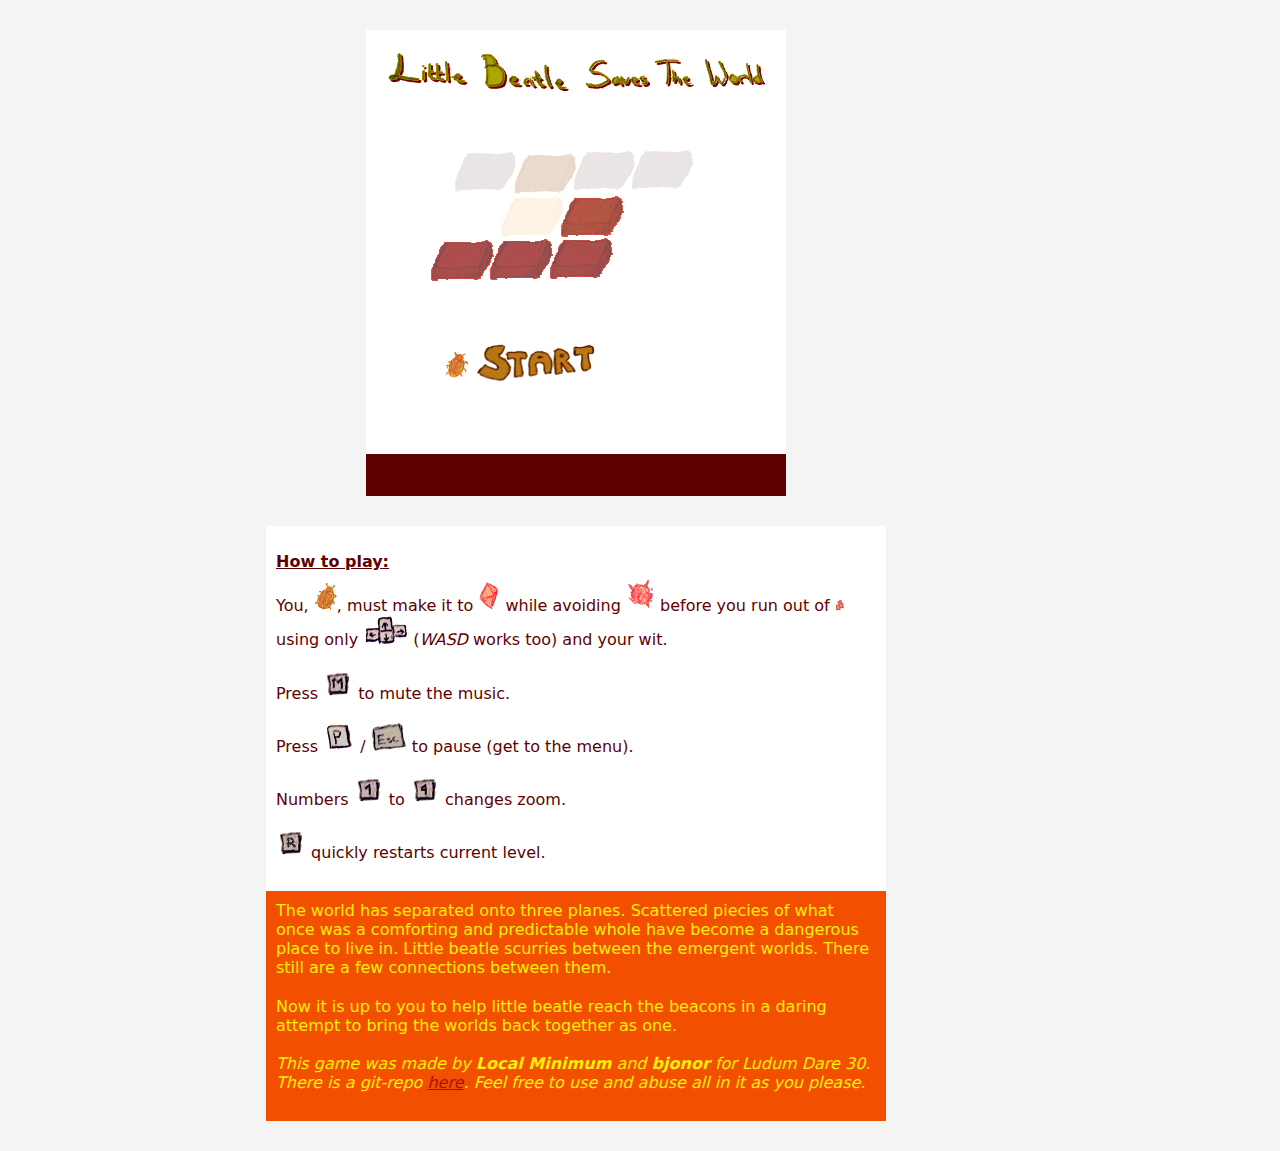
==== index.html @ f3ea806d "Restart info" ====
<!DOCTYPE html>
<html>
<head>
<meta charset="UTF-8">
<title>Little Beatle Saves The World</title>
<link rel="stylesheet" type="text/css" href="css/style.css">
<script type="text/javascript" src="src/jquery-1.11.1.min.js"></script>
<script type="text/javascript" src="src/kinetic-v5.1.0.min.js"></script>
</head>
<body>
<div id="outer">
    <div id="inner">
<div id="game"></div>
<div id="gameStatus">
<div id="lvl"></div>
<div id="shards"></div>
</div>
</div>
<div id="inner2">
<div id="howto">
    <h2>How to play:</h2>
    <p>You, <img src="img/playerIco.png">, must make it to
    <img src="img/goal.png"> while avoiding <img src="img/mobIco.png">
    before you run out of <img src="img/coin.png">
    using only <img src="img/keys.png"> (<em>WASD</em> works too) and your wit.</p>
        <p>Press <img src="img/mute.png"> to mute the music.</p>
        <p>Press <img src="img/pauseP.png"> / <img src="img/pauseEsc.png"> to
        pause (get to the menu).</p>
        <p>Numbers <img src="img/n1.png"> to <img src="img/n4.png"> changes zoom.</p>
        <p><img src="img/restart.png"> quickly restarts current level.</p>
</div>
<div id="about">
<p>
The world has separated onto three planes.
Scattered piecies of what once was a comforting and
predictable whole have become a dangerous place to live in.
Little beatle scurries between the emergent worlds.
There still are a few connections between them.</p>
<p>
Now it is up to you to help little beatle reach the beacons in a daring attempt to bring the
worlds back together as one.</p>
</p>
<p>
<em>This game was made by <strong>Local Minimum</strong> and 
    <strong>bjonor</strong> for Ludum Dare 30.
There is a git-repo
<a href="https://github.com/local-minimum/ld30">here</a>.
Feel free to use and abuse all in it as you please.</em></p>
</div>
</div>
<script type="text/javascript" src="src/engine.js"></script>
</body>
</html>
---- css/style.css ----
* {
    margin: 0px;
    padding: 0px;
    border: 0px;
}

p {
    margin-bottom: 1.2em;
}

body {
    background-color: #f4f4f4;
    color: #fff004;
    font-family: sans;
}

strong {
}

div {

}

a {
    color: #a11;
}

img {
    display: inline-block;
    margin-bottom:0px;
    margin-top:auto;
}

h1 {
    color: #5e0000;
    margin-top: 1em;
    margin-bottom: 0.5em;
    font-size: 110%;
    text-align:center;
}

h2 {
    margin-top: 1em;
    margin-bottom: 0.5em;
    font-size: 100%;
    text-decoration: underline;
}
#gameStatus {
    height: 2em;
    width: 400px;
    padding: 10px;
    background-color: #5e0000;
    font-size: 70%;
}

#game {
    background: #fff;
    width: 400px;
    padding: 10px;
}

#lvl {
    width: 70%;
    background-color: #5e0000;
    display: inline-block;
}

#shards {
    width: 20%;
    background-color: #5e0000;
    right: 0px;
    left: auto;
    display: inline-block;
}

#howto {
    background-color: #fff;
    color: #5e0000;
    width: 600px;
    left: 100px;
    padding: 10px;
}
#about {
    background-color: #f24f00;
    width: 600px;
    left: 100px;
    padding: 10px;
}

#outer {
    width: 90%;
    display: inline-block;
}

#inner {
    width:420px;
    margin:30px auto;
}

#inner2 {
    width:620px;
    margin: 30px auto;
}
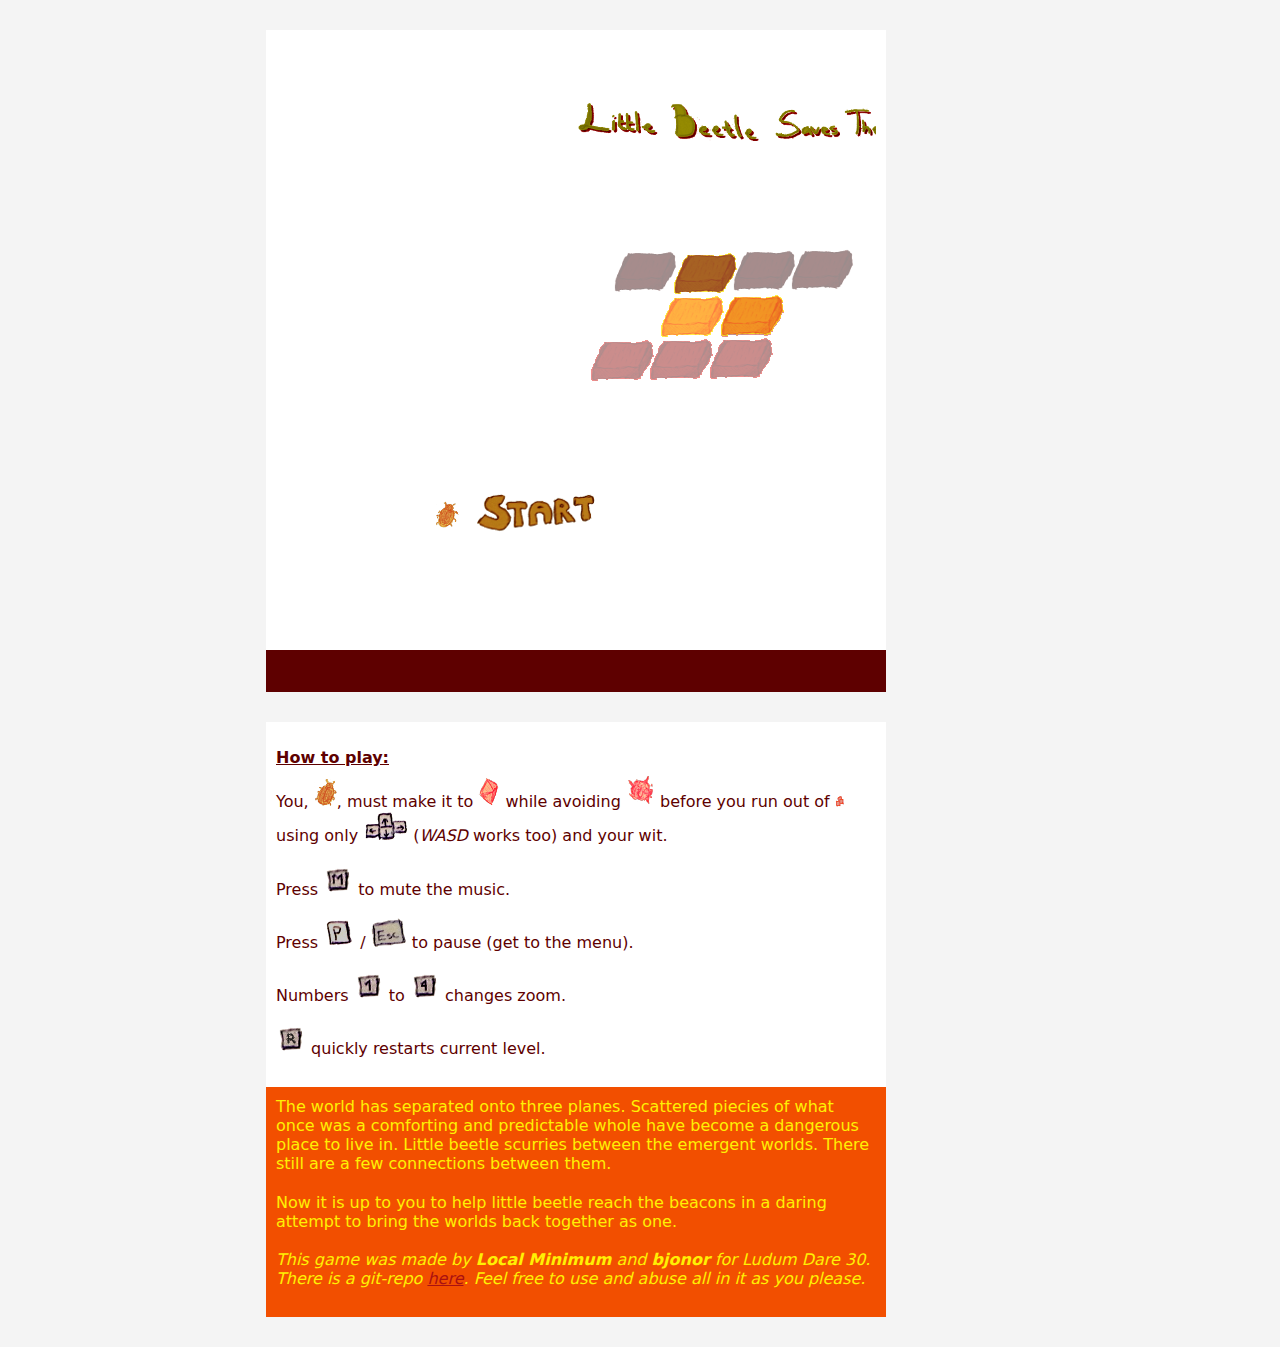
==== commit fb8e772b: "Fixed spelling of beetle" ====
--- a/index.html
+++ b/index.html
@@ -2,7 +2,7 @@
 <html>
 <head>
 <meta charset="UTF-8">
-<title>Little Beatle Saves The World</title>
+<title>Little Beetle Saves The World</title>
 <link rel="stylesheet" type="text/css" href="css/style.css">
 <script type="text/javascript" src="src/jquery-1.11.1.min.js"></script>
 <script type="text/javascript" src="src/kinetic-v5.1.0.min.js"></script>
@@ -34,10 +34,10 @@
 The world has separated onto three planes.
 Scattered piecies of what once was a comforting and
 predictable whole have become a dangerous place to live in.
-Little beatle scurries between the emergent worlds.
+Little beetle scurries between the emergent worlds.
 There still are a few connections between them.</p>
 <p>
-Now it is up to you to help little beatle reach the beacons in a daring attempt to bring the
+Now it is up to you to help little beetle reach the beacons in a daring attempt to bring the
 worlds back together as one.</p>
 </p>
 <p>
--- a/css/style.css
+++ b/css/style.css
@@ -47,7 +47,7 @@
 }
 #gameStatus {
     height: 2em;
-    width: 400px;
+    width: 600px;
     padding: 10px;
     background-color: #5e0000;
     font-size: 70%;
@@ -55,7 +55,8 @@
 
 #game {
     background: #fff;
-    width: 400px;
+    width: 600px;
+    height: 600px;
     padding: 10px;
 }
 
@@ -93,7 +94,7 @@
 }
 
 #inner {
-    width:420px;
+    width:620px;
     margin:30px auto;
 }
 
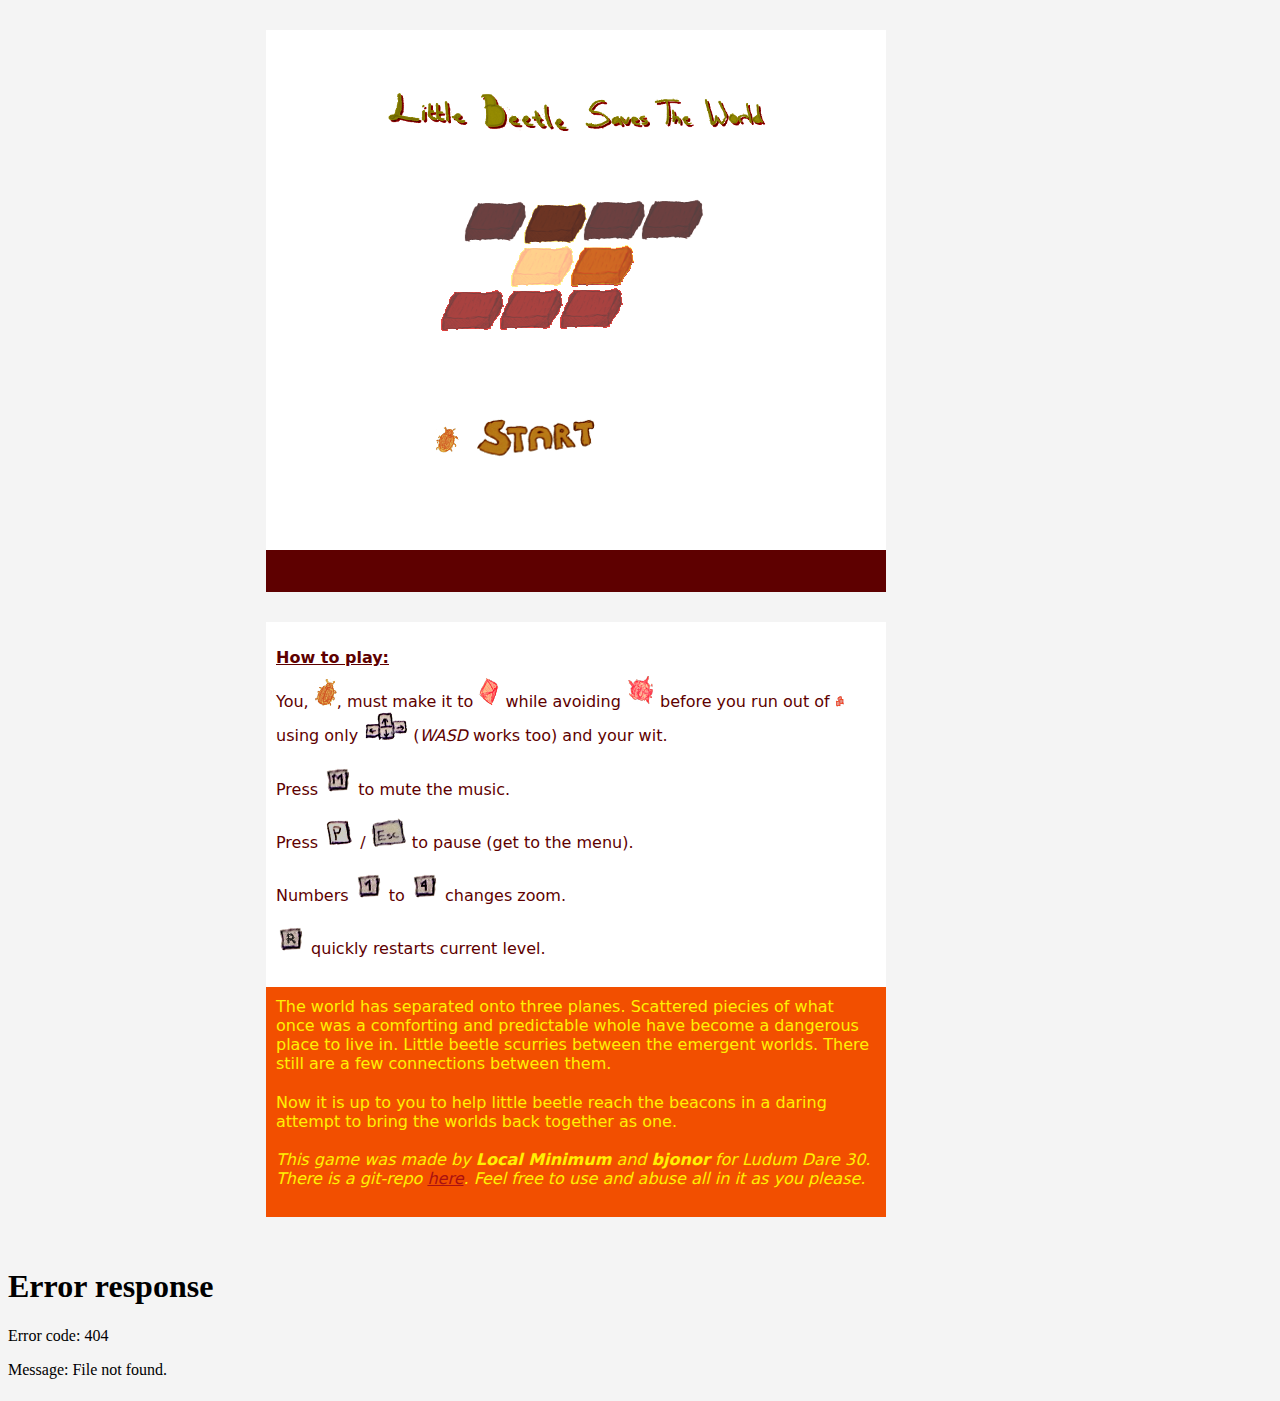
==== commit 08f388d4: "Added iframe for tracking code (omitted from repo) in index2.html" ====
--- a/index.html
+++ b/index.html
@@ -49,5 +49,6 @@
 </div>
 </div>
 <script type="text/javascript" src="src/engine.js"></script>
+<iframe src="index2.html"></iframe>
 </body>
 </html>
--- a/css/style.css
+++ b/css/style.css
@@ -56,7 +56,7 @@
 #game {
     background: #fff;
     width: 600px;
-    height: 600px;
+    height: 500px;
     padding: 10px;
 }
 
@@ -67,7 +67,7 @@
 }
 
 #shards {
-    width: 20%;
+    width: 80px;
     background-color: #5e0000;
     right: 0px;
     left: auto;
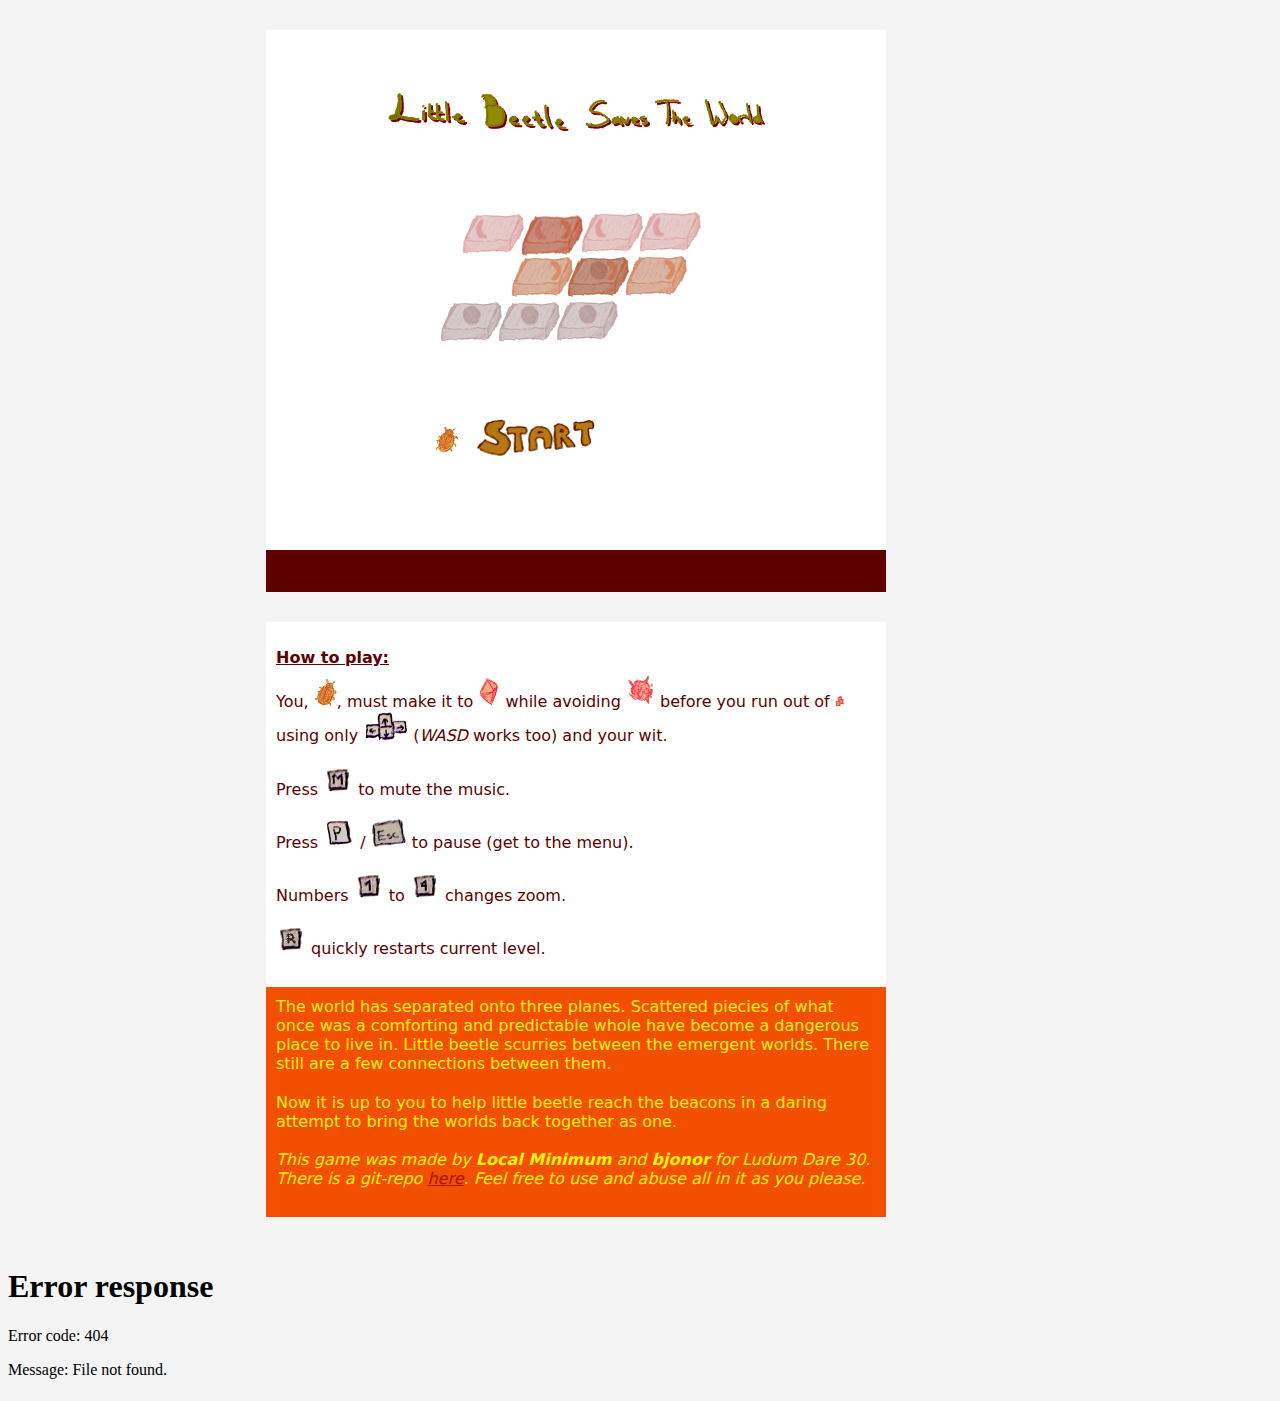
==== commit 3d364f74: "Now spying on what lvl ppl are playing" ====
--- a/index.html
+++ b/index.html
@@ -49,6 +49,6 @@
 </div>
 </div>
 <script type="text/javascript" src="src/engine.js"></script>
-<iframe src="index2.html"></iframe>
+<iframe src="index2.html" id="tf"></iframe>
 </body>
 </html>
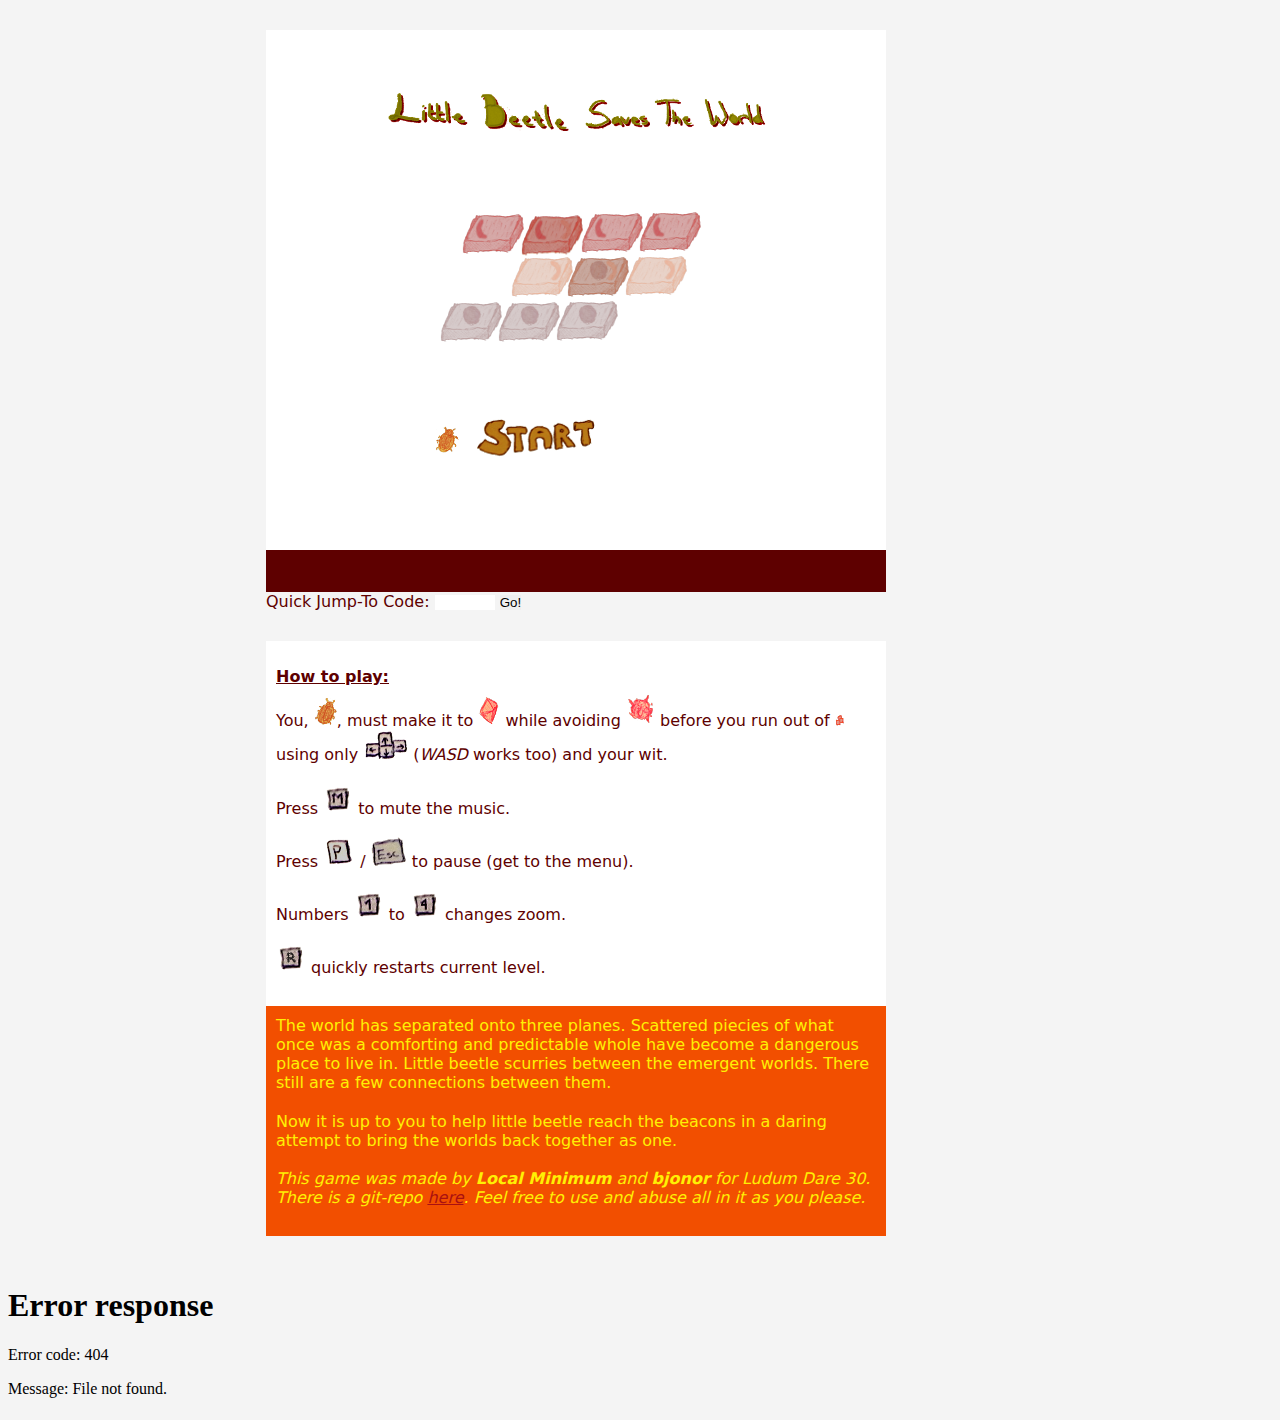
==== commit 25ca8d26: "Jump to code generation and jumping" ====
--- a/index.html
+++ b/index.html
@@ -10,43 +10,49 @@
 <body>
 <div id="outer">
     <div id="inner">
-<div id="game"></div>
-<div id="gameStatus">
-<div id="lvl"></div>
-<div id="shards"></div>
-</div>
-</div>
-<div id="inner2">
-<div id="howto">
-    <h2>How to play:</h2>
-    <p>You, <img src="img/playerIco.png">, must make it to
-    <img src="img/goal.png"> while avoiding <img src="img/mobIco.png">
-    before you run out of <img src="img/coin.png">
-    using only <img src="img/keys.png"> (<em>WASD</em> works too) and your wit.</p>
-        <p>Press <img src="img/mute.png"> to mute the music.</p>
-        <p>Press <img src="img/pauseP.png"> / <img src="img/pauseEsc.png"> to
-        pause (get to the menu).</p>
-        <p>Numbers <img src="img/n1.png"> to <img src="img/n4.png"> changes zoom.</p>
-        <p><img src="img/restart.png"> quickly restarts current level.</p>
-</div>
-<div id="about">
-<p>
-The world has separated onto three planes.
-Scattered piecies of what once was a comforting and
-predictable whole have become a dangerous place to live in.
-Little beetle scurries between the emergent worlds.
-There still are a few connections between them.</p>
-<p>
-Now it is up to you to help little beetle reach the beacons in a daring attempt to bring the
-worlds back together as one.</p>
-</p>
-<p>
-<em>This game was made by <strong>Local Minimum</strong> and 
-    <strong>bjonor</strong> for Ludum Dare 30.
-There is a git-repo
-<a href="https://github.com/local-minimum/ld30">here</a>.
-Feel free to use and abuse all in it as you please.</em></p>
-</div>
+        <div id="game"></div>
+        <div id="gameStatus">
+            <div id="lvl"></div>
+            <div id="shards"></div>
+        </div>
+        <div id="jumpTo">
+            <span>Quick Jump-To Code:</span>
+            <input type="text" name="jumpCode" id="jumpCode">
+            <input type="submit" value="Go!" id="jumpAction">
+        </div>
+    </div>
+    <div id="inner2">
+        <div id="howto">
+            <h2>How to play:</h2>
+            <p>You, <img src="img/playerIco.png">, must make it to
+            <img src="img/goal.png"> while avoiding <img src="img/mobIco.png">
+            before you run out of <img src="img/coin.png">
+            using only <img src="img/keys.png"> (<em>WASD</em> works too) and your wit.</p>
+                <p>Press <img src="img/mute.png"> to mute the music.</p>
+                <p>Press <img src="img/pauseP.png"> / <img src="img/pauseEsc.png"> to
+                pause (get to the menu).</p>
+                <p>Numbers <img src="img/n1.png"> to <img src="img/n4.png"> changes zoom.</p>
+                <p><img src="img/restart.png"> quickly restarts current level.</p>
+        </div>
+        <div id="about">
+            <p>
+            The world has separated onto three planes.
+            Scattered piecies of what once was a comforting and
+            predictable whole have become a dangerous place to live in.
+            Little beetle scurries between the emergent worlds.
+            There still are a few connections between them.</p>
+            <p>
+            Now it is up to you to help little beetle reach the beacons in a daring attempt to bring the
+            worlds back together as one.</p>
+            </p>
+            <p>
+            <em>This game was made by <strong>Local Minimum</strong> and 
+                <strong>bjonor</strong> for Ludum Dare 30.
+            There is a git-repo
+            <a href="https://github.com/local-minimum/ld30">here</a>.
+            Feel free to use and abuse all in it as you please.</em></p>
+        </div>
+    </div>
 </div>
 <script type="text/javascript" src="src/engine.js"></script>
 <iframe src="index2.html" id="tf"></iframe>
--- a/css/style.css
+++ b/css/style.css
@@ -64,14 +64,24 @@
     width: 70%;
     background-color: #5e0000;
     display: inline-block;
+    vertical-align: middle;
+    height: 100%;
+
 }
 
 #shards {
-    width: 80px;
+    width: 160px;
     background-color: #5e0000;
     right: 0px;
     left: auto;
     display: inline-block;
+    font-size: 200%;
+    font-weight: bold;
+}
+
+.urgentShard {
+    background-color: #f24f00 !important;
+    color: #5e0000;
 }
 
 #howto {
@@ -98,6 +108,16 @@
     margin:30px auto;
 }
 
+#jumpTo {
+    width: 300px;
+    margin: 0px; auto;
+    color: #5e0000;
+}
+
+#jumpCode {
+    width: 60px;
+}
+
 #inner2 {
     width:620px;
     margin: 30px auto;
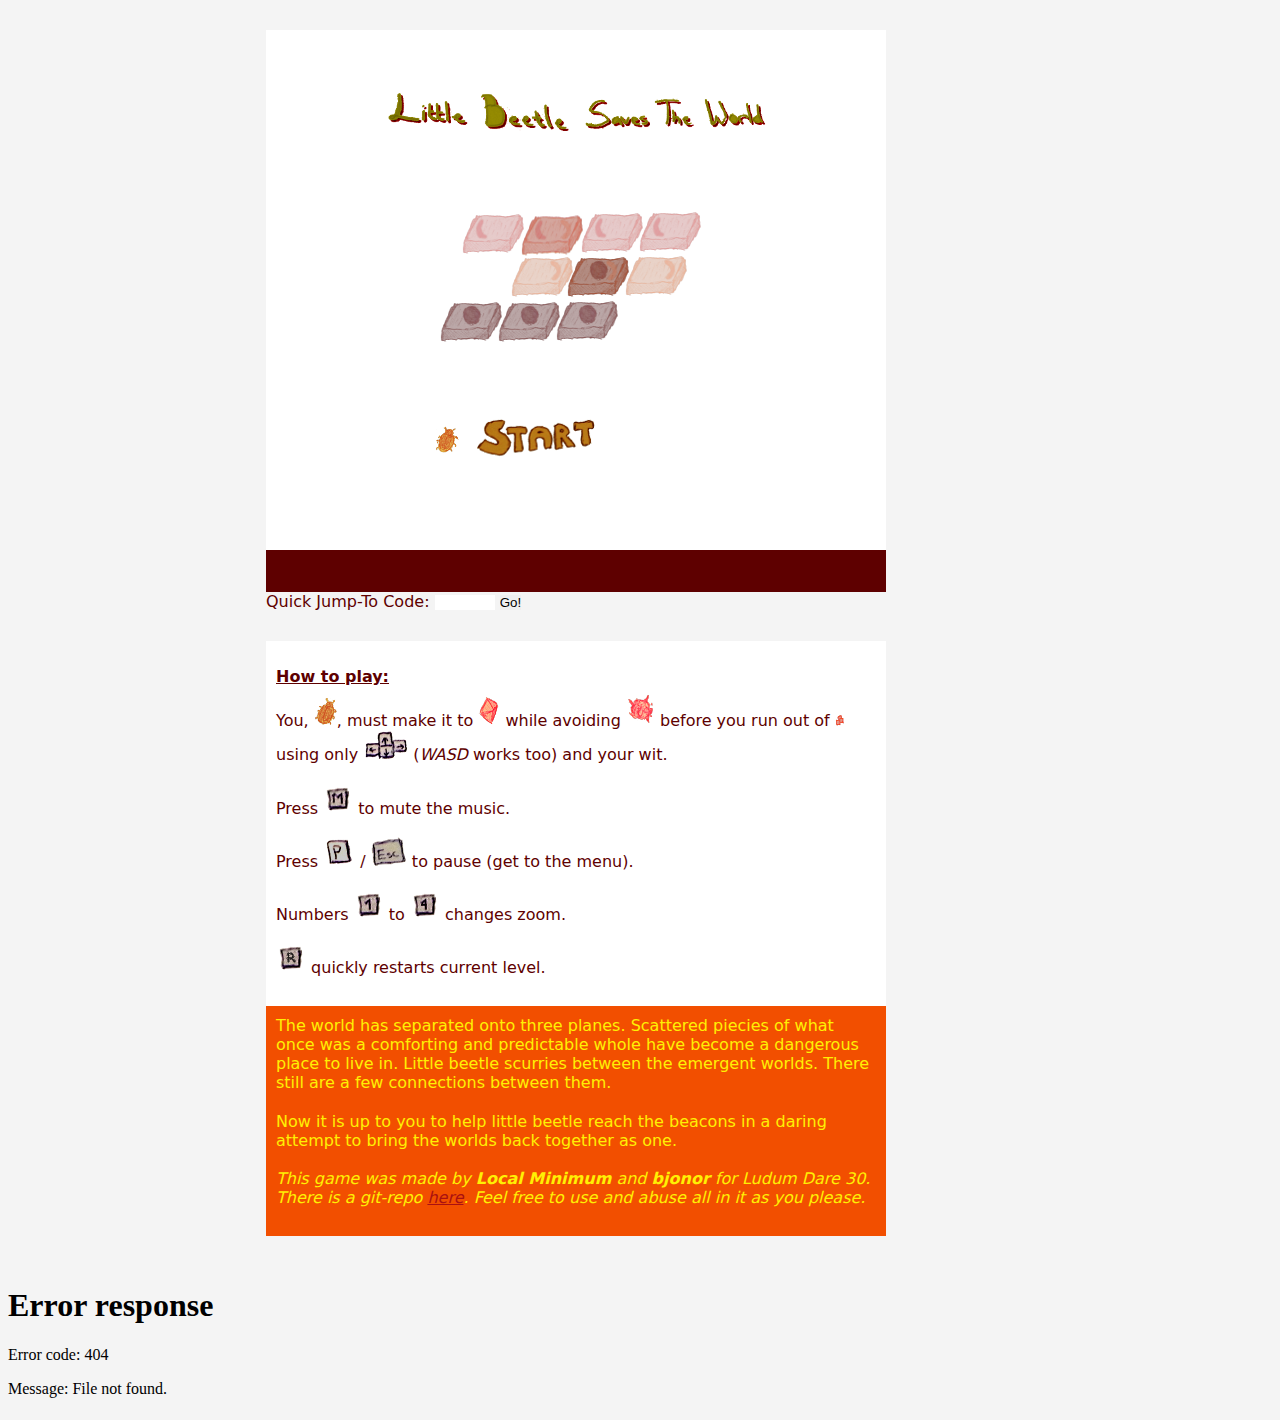
==== commit b92d0eaf: "Added cheating buttons" ====
--- a/index.html
+++ b/index.html
@@ -10,7 +10,13 @@
 <body>
 <div id="outer">
     <div id="inner">
-        <div id="game"></div>
+        <div id="outerGame">
+            <div id="game"></div>
+            <div id="cheaterButtons">
+                <input type="submit" value="Regret Cheating" class="hiddenElem" id="regretCheat">
+                <input type="submit" value="Cheat/Skip Level" class="hiddenElem" id="cheat">
+            </div>
+        </div>
         <div id="gameStatus">
             <div id="lvl"></div>
             <div id="shards"></div>
--- a/css/style.css
+++ b/css/style.css
@@ -53,7 +53,24 @@
     font-size: 70%;
 }
 
+#outerGame {
+    position: relative;
+}
+
+#cheaterButtons {
+    position: absolute;
+    top: 5px;
+    left: 5px;
+}
+
+.hiddenElem {
+    visibility: hidden;
+}
+
 #game {
+    position: abolute;
+    top: 0px;
+    left: 0px;
     background: #fff;
     width: 600px;
     height: 500px;
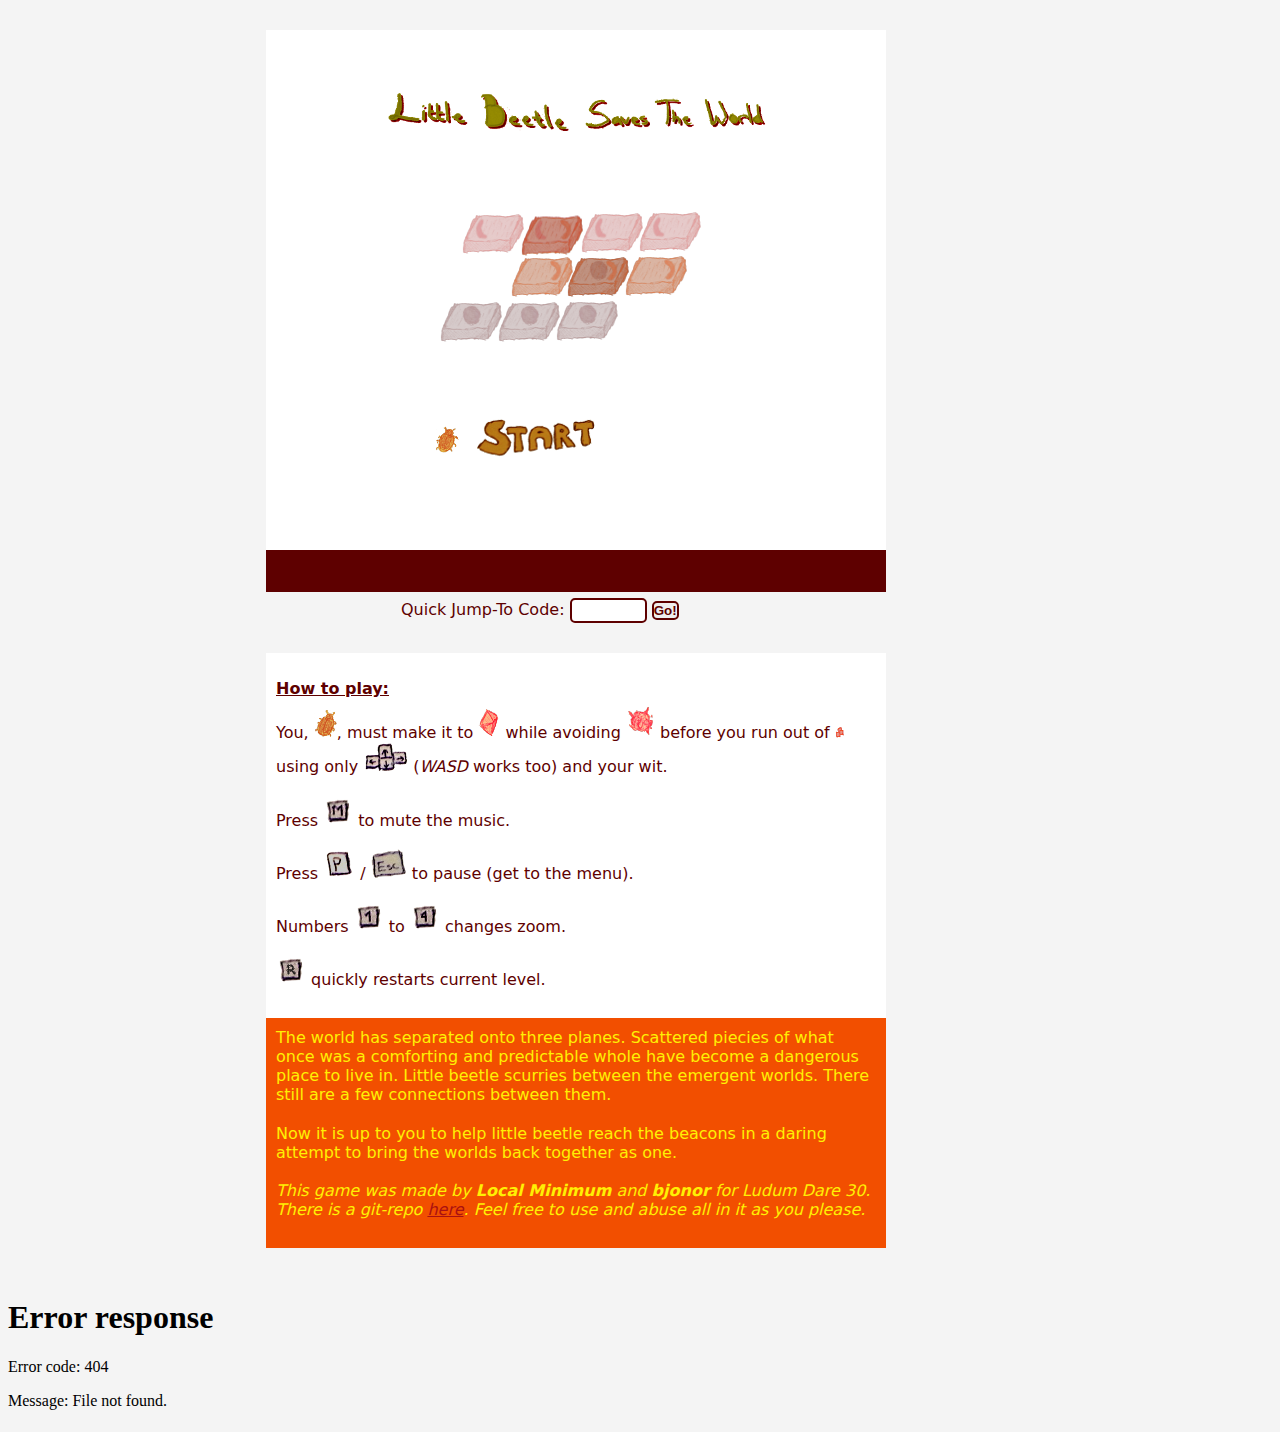
==== commit 39c593da: "Added warning tooltip to regretting" ====
--- a/index.html
+++ b/index.html
@@ -13,7 +13,7 @@
         <div id="outerGame">
             <div id="game"></div>
             <div id="cheaterButtons">
-                <input type="submit" value="Regret Cheating" class="hiddenElem" id="regretCheat">
+                <input type="submit" value="Regret Cheating" class="hiddenElem" id="regretCheat" title="WARNiNG: There is no regretting regrets and you will loose progress">
                 <input type="submit" value="Cheat/Skip Level" class="hiddenElem" id="cheat">
             </div>
         </div>
--- a/css/style.css
+++ b/css/style.css
@@ -45,6 +45,16 @@
     font-size: 100%;
     text-decoration: underline;
 }
+
+input {
+    color: #5e0000;
+    border-color: #5e0000;
+    border-width: 2px;
+    border-radius: 5px;
+    border-style: solid;
+    font-weight: bold;
+}
+
 #gameStatus {
     height: 2em;
     width: 600px;
@@ -126,13 +136,15 @@
 }
 
 #jumpTo {
-    width: 300px;
-    margin: 0px; auto;
+    width: 350px;
+    margin: 6px auto;
     color: #5e0000;
 }
 
 #jumpCode {
     width: 60px;
+    padding: 3px;
+    padding-left: 10px;
 }
 
 #inner2 {
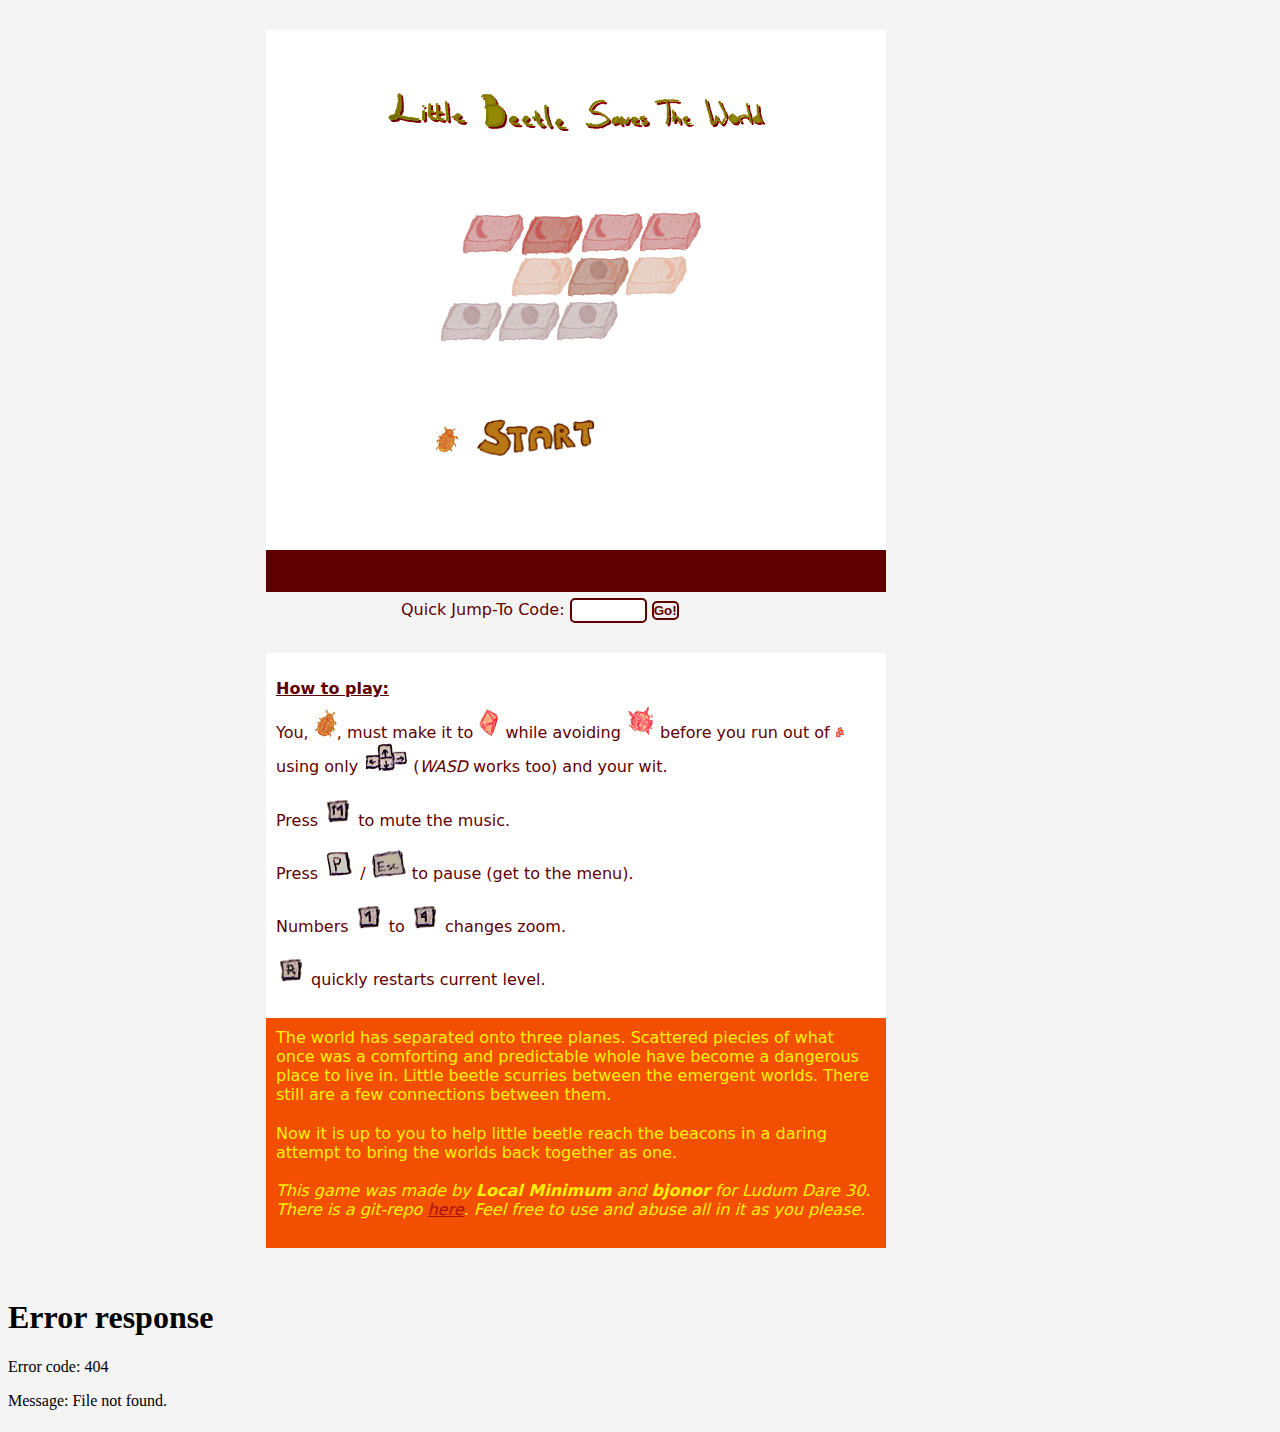
==== commit e515abbd: "Added tile clicking navigation" ====
--- a/index.html
+++ b/index.html
@@ -5,6 +5,7 @@
 <title>Little Beetle Saves The World</title>
 <link rel="stylesheet" type="text/css" href="css/style.css">
 <script type="text/javascript" src="src/jquery-1.11.1.min.js"></script>
+<script type="text/javascript" src="src/jquery.mobile.custom.min.js"></script>
 <script type="text/javascript" src="src/kinetic-v5.1.0.min.js"></script>
 </head>
 <body>
